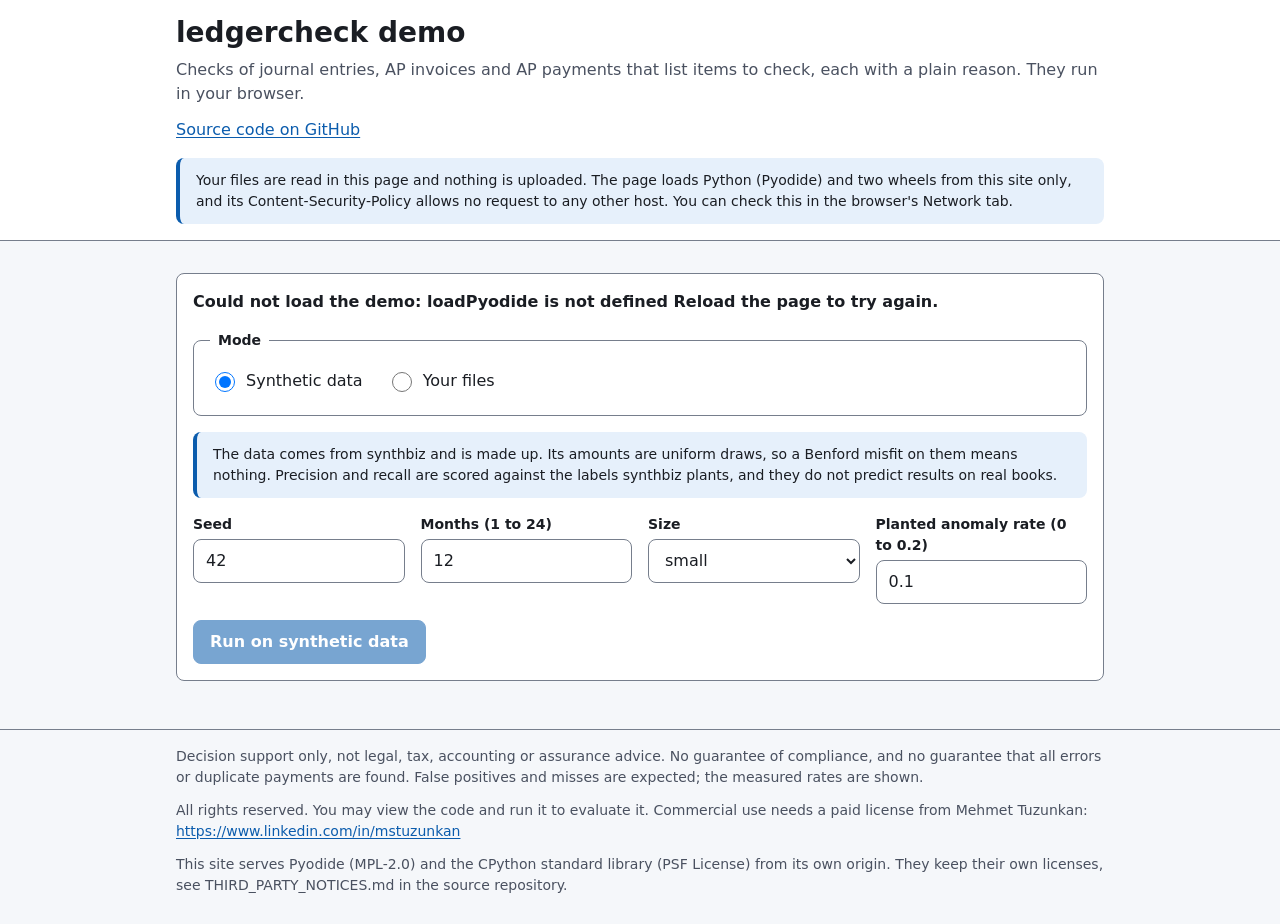
==== site/index.html @ 8fadab63 "Add the demo page and its browser test" ====
<!doctype html>
<html lang="en">
<head>
<meta charset="utf-8">
<meta http-equiv="Content-Security-Policy" content="default-src 'none'; script-src 'self' 'wasm-unsafe-eval' 'unsafe-eval'; connect-src 'self'; style-src 'self'; img-src 'self' data:; base-uri 'none'; form-action 'none'">
<meta name="viewport" content="width=device-width, initial-scale=1">
<meta name="theme-color" content="#f5f7fa" media="(prefers-color-scheme: light)">
<meta name="theme-color" content="#12151b" media="(prefers-color-scheme: dark)">
<title>ledgercheck demo</title>
<link rel="stylesheet" href="style.css">
</head>
<body>
<a class="skip" href="#main">Skip to main content</a>
<header>
<div>
<h1>ledgercheck demo</h1>
<p class="lead">Checks of journal entries, AP invoices and AP payments that list items to check, each with a plain reason. They run in your browser.</p>
<p><a href="https://github.com/mehmetsean/ledgercheck">Source code on GitHub</a></p>
<p class="note">Your files are read in this page and nothing is uploaded. The page loads Python (Pyodide) and two wheels from this site only, and its Content-Security-Policy allows no request to any other host. You can check this in the browser's Network tab.</p>
</div>
</header>
<main id="main">
<div class="card">
<p id="status" role="status" aria-live="polite">Loading the Python runtime. The first load downloads about 13 MB from this site.</p>
<fieldset class="modes">
<legend>Mode</legend>
<label class="choice"><input type="radio" name="mode" id="mode-synthetic" value="synthetic" checked> Synthetic data</label>
<label class="choice"><input type="radio" name="mode" id="mode-files" value="files"> Your files</label>
</fieldset>

<form id="synthetic-form">
<p class="note wide">The data comes from synthbiz and is made up. Its amounts are uniform draws, so a Benford misfit on them means nothing. Precision and recall are scored against the labels synthbiz plants, and they do not predict results on real books.</p>
<div class="field">
<label for="seed">Seed</label>
<input id="seed" name="seed" type="number" inputmode="numeric" autocomplete="off" min="0" step="1" value="42" required>
</div>
<div class="field">
<label for="months">Months (1 to 24)</label>
<input id="months" name="months" type="number" inputmode="numeric" autocomplete="off" min="1" max="24" step="1" value="12" required>
</div>
<div class="field">
<label for="size">Size</label>
<select id="size" name="size" autocomplete="off">
<option value="small">small</option>
<option value="medium">medium</option>
<option value="large">large</option>
</select>
</div>
<div class="field">
<label for="rate">Planted anomaly rate (0 to 0.2)</label>
<input id="rate" name="rate" type="number" inputmode="decimal" autocomplete="off" min="0" max="0.2" step="0.01" value="0.1" required>
</div>
<div class="buttons">
<button type="submit" id="run-synthetic" class="primary" disabled>Run on synthetic data</button>
</div>
</form>

<form id="files-form" hidden>
<p class="note wide">Choose CSV files, then say which file is which table and which column is which field. Files must be UTF-8 CSV with a header row. Large files can run out of memory in a browser tab, so the page stops at 150 MB in total. The command line has no such limit.</p>
<div class="field wide">
<label for="file-input">CSV files</label>
<input id="file-input" type="file" accept=".csv,text/csv" multiple>
</div>
<div class="field">
<label for="date-format">Date format</label>
<select id="date-format" autocomplete="off">
<option value="%Y-%m-%d">2025-03-31 (year-month-day)</option>
<option value="%m/%d/%Y">03/31/2025 (month/day/year)</option>
<option value="%d/%m/%Y">31/03/2025 (day/month/year)</option>
<option value="%d.%m.%Y">31.03.2025 (day.month.year)</option>
</select>
</div>
<div class="field">
<label for="amounts">Amounts are in</label>
<select id="amounts" autocomplete="off">
<option value="cents">cents (123456 is 1,234.56)</option>
<option value="dollars">dollars (1234.56)</option>
</select>
</div>
<div id="mapping" class="wide"></div>
<div class="buttons">
<button type="submit" id="run-files" class="primary" disabled>Run on my files</button>
</div>
</form>
</div>

<section id="results" hidden aria-labelledby="results-title">
<h2 id="results-title">Results</h2>
<p id="result-line"></p>
<ul id="summary" class="summary"></ul>
<div id="rules-box" hidden>
<h2>Precision and recall per rule</h2>
<p class="hint">Scored against the labels synthbiz plants. A flag on a row that is not labeled counts as a false alarm.</p>
<div id="rules"></div>
</div>
<h2>Benford first digit</h2>
<div id="benford"></div>
<h2>Items to check</h2>
<p>Every line is an item to check. It is not a finding of fraud or error. Wide tables scroll sideways inside their own box.</p>
<div class="filters">
<div class="field">
<label for="filter-rule">Rule</label>
<select id="filter-rule" autocomplete="off"></select>
</div>
<div class="field" id="filter-mark-box">
<label for="filter-mark">Mark</label>
<select id="filter-mark" autocomplete="off">
<option value="">all</option>
<option value="hit">hit</option>
<option value="false_alarm">false alarm</option>
<option value="miss">miss</option>
<option value="other_label">on another label</option>
<option value="not_scored">not scored</option>
</select>
</div>
</div>
<p id="items-note" class="hint" role="status"></p>
<div id="items"></div>
<p><a id="download" class="button-link" hidden download="items_to_check.csv">Download items_to_check.csv</a></p>
</section>
</main>
<footer>
<div>
<p>Decision support only, not legal, tax, accounting or assurance advice. No guarantee of compliance, and no guarantee that all errors or duplicate payments are found. False positives and misses are expected; the measured rates are shown.</p>
<p>All rights reserved. You may view the code and run it to evaluate it. Commercial use needs a paid license from Mehmet Tuzunkan: <a href="https://www.linkedin.com/in/mstuzunkan">https://www.linkedin.com/in/mstuzunkan</a></p>
<p>This site serves Pyodide (MPL-2.0) and the CPython standard library (PSF License) from its own origin. They keep their own licenses, see THIRD_PARTY_NOTICES.md in the source repository.</p>
</div>
</footer>
<script src="pyodide/pyodide.js"></script>
<script src="app.js"></script>
</body>
</html>
---- site/style.css ----
:root {
  color-scheme: light dark;
  --color-bg: #f5f7fa;
  --color-surface: #ffffff;
  --color-text: #1a1d23;
  --color-muted: #4a5160;
  --color-border: #767e8c;
  --color-accent: #0b5cad;
  --color-accent-text: #ffffff;
  --color-accent-soft: #e6f0fb;
  --color-pass: #14663a;
  --color-fail: #a61b1b;
  --color-bar: #0b5cad;
  --color-focus: #0b5cad;
  --space-1: 0.25rem;
  --space-2: 0.5rem;
  --space-3: 0.75rem;
  --space-4: 1rem;
  --space-5: 1.5rem;
  --space-6: 2rem;
  --radius: 0.5rem;
  --control-height: 2.75rem;
  --text-sm: 0.875rem;
  --text-base: 1rem;
  --text-lg: 1.25rem;
  --text-xl: 1.75rem;
  --font-sans: system-ui, -apple-system, "Segoe UI", Roboto, sans-serif;
  --font-mono: ui-monospace, "SF Mono", Menlo, Consolas, monospace;
  --focus-ring: 0 0 0 3px var(--color-bg), 0 0 0 5px var(--color-focus);
}

@media (prefers-color-scheme: dark) {
  :root {
    --color-bg: #12151b;
    --color-surface: #1b1f27;
    --color-text: #e8eaee;
    --color-muted: #aab1bf;
    --color-border: #7d8594;
    --color-accent: #7db4f0;
    --color-accent-text: #0b1220;
    --color-accent-soft: #1d2a3b;
    --color-pass: #6fd49a;
    --color-fail: #ff9b9b;
    --color-bar: #7db4f0;
    --color-focus: #9cc8f5;
  }
}

*, *::before, *::after { box-sizing: border-box; }

body {
  margin: 0;
  font-family: var(--font-sans);
  font-size: var(--text-base);
  line-height: 1.5;
  color: var(--color-text);
  background: var(--color-bg);
  -webkit-tap-highlight-color: transparent;
}

main, header > div, footer > div {
  max-width: 60rem;
  margin: 0 auto;
  padding: var(--space-4);
}

header {
  background: var(--color-surface);
  border-bottom: 1px solid var(--color-border);
}

h1 { font-size: var(--text-xl); line-height: 1.2; margin: 0 0 var(--space-2); text-wrap: balance; }
h2 { font-size: var(--text-lg); margin: var(--space-5) 0 var(--space-3); text-wrap: balance; }
p { margin: 0 0 var(--space-3); }

a { color: var(--color-accent); text-underline-offset: 0.15em; }
a:hover { text-decoration-thickness: 2px; }

.lead { color: var(--color-muted); margin-bottom: var(--space-3); }

.note {
  background: var(--color-accent-soft);
  border-left: 4px solid var(--color-accent);
  border-radius: var(--radius);
  padding: var(--space-3) var(--space-4);
  font-size: var(--text-sm);
  margin: var(--space-4) 0 0;
}

:focus-visible {
  outline: 2px solid transparent;
  box-shadow: var(--focus-ring);
}

.card {
  background: var(--color-surface);
  border: 1px solid var(--color-border);
  border-radius: var(--radius);
  padding: var(--space-4);
  margin-top: var(--space-4);
}

form { display: grid; grid-template-columns: 1fr; gap: var(--space-4); margin-top: var(--space-4); }
@media (min-width: 40rem) {
  #synthetic-form { grid-template-columns: repeat(4, 1fr); }
  #files-form { grid-template-columns: repeat(2, 1fr); }
  .buttons, .wide { grid-column: 1 / -1; }
}
form[hidden] { display: none; }
.wide { margin: 0; }
.note.wide { margin: 0; }

.field { display: flex; flex-direction: column; gap: var(--space-1); min-width: 0; }
label { font-weight: 600; font-size: var(--text-sm); }

input, select, button {
  font: inherit;
  min-height: var(--control-height);
  border-radius: var(--radius);
  touch-action: manipulation;
}
input, select {
  width: 100%;
  padding: 0 var(--space-3);
  color: var(--color-text);
  background-color: var(--color-surface);
  border: 1px solid var(--color-border);
}
input:hover, select:hover { border-color: var(--color-muted); }

.buttons { display: flex; flex-wrap: wrap; gap: var(--space-3); }
button {
  padding: 0 var(--space-4);
  cursor: pointer;
  font-weight: 600;
  border: 1px solid var(--color-accent);
  transition: background-color 0.15s, border-color 0.15s;
}
button.primary { background: var(--color-accent); color: var(--color-accent-text); }
button.primary:hover:not(:disabled) { filter: brightness(1.1); }
button.secondary { background: transparent; color: var(--color-accent); }
button.secondary:hover:not(:disabled) { background: var(--color-accent-soft); }
button:disabled { cursor: not-allowed; opacity: 0.55; }
@media (max-width: 39.99rem) {
  .buttons button { flex: 1 1 100%; }
}

#status { font-weight: 600; margin: 0 0 var(--space-4); }
fieldset { border: 1px solid var(--color-border); border-radius: var(--radius); margin: 0; padding: var(--space-2) var(--space-4) var(--space-3); display: flex; flex-wrap: wrap; gap: var(--space-5); }
legend { font-weight: 600; font-size: var(--text-sm); padding: 0 var(--space-2); }
.choice { display: flex; align-items: center; gap: var(--space-2); font-weight: 400; font-size: var(--text-base); min-height: var(--control-height); }
.choice input { width: 1.25rem; min-height: 1.25rem; height: 1.25rem; padding: 0; }
input[type="file"] { padding: var(--space-2) var(--space-3); height: auto; }
.filters { display: flex; flex-wrap: wrap; gap: var(--space-4); margin-bottom: var(--space-3); }
.filters .field { min-width: 12rem; }
.button-link {
  display: inline-flex; align-items: center; min-height: var(--control-height);
  padding: 0 var(--space-4); border: 1px solid var(--color-accent); border-radius: var(--radius);
  font-weight: 600; text-decoration: none;
}
.button-link:hover { background: var(--color-accent-soft); }
.button-link[hidden] { display: none; }
.table-map { border: 1px solid var(--color-border); border-radius: var(--radius); padding: var(--space-3) var(--space-4); margin: 0 0 var(--space-3); display: grid; grid-template-columns: 1fr; gap: var(--space-3); }
@media (min-width: 40rem) {
  .table-map { grid-template-columns: repeat(2, 1fr); }
  .table-map legend, .table-map .field.first { grid-column: 1 / -1; }
}

.summary {
  display: grid;
  grid-template-columns: repeat(2, 1fr);
  gap: var(--space-3);
  list-style: none;
  padding: 0;
  margin: 0;
}
@media (min-width: 40rem) {
  .summary { grid-template-columns: repeat(4, 1fr); }
}
.summary li {
  background: var(--color-surface);
  border: 1px solid var(--color-border);
  border-radius: var(--radius);
  padding: var(--space-3) var(--space-4);
}
.summary .value {
  display: block;
  font-size: var(--text-xl);
  font-weight: 700;
  line-height: 1.2;
  font-variant-numeric: tabular-nums;
}
.summary .label { font-size: var(--text-sm); color: var(--color-muted); }

.chart { display: block; width: 100%; max-width: 30rem; height: auto; margin: 0 0 var(--space-3); }
.chart .bar { fill: var(--color-bar); }
.chart .expected { stroke: var(--color-text); stroke-width: 2; }
.chart .axis { stroke: var(--color-border); stroke-width: 1; }
.chart text { fill: var(--color-text); font-family: var(--font-sans); font-size: 12px; }

#checks { list-style: none; padding: 0; margin: 0; display: grid; gap: var(--space-2); }
#checks li {
  background: var(--color-surface);
  border: 1px solid var(--color-border);
  border-radius: var(--radius);
  padding: var(--space-2) var(--space-3);
  overflow-wrap: anywhere;
}
.mark { font-weight: 700; font-family: var(--font-mono); margin-right: var(--space-2); }
.pass { color: var(--color-pass); }
.fail { color: var(--color-fail); text-decoration: underline; }
.status-line { font-weight: 600; overflow-wrap: anywhere; margin: var(--space-5) 0 var(--space-2); }
.mark-hit { font-weight: 700; color: var(--color-pass); }
.mark-false_alarm, .mark-miss { font-weight: 700; color: var(--color-fail); }
.msg { font-size: var(--text-sm); color: var(--color-muted); }

.scroll {
  overflow-x: auto;
  max-width: 100%;
  margin-bottom: var(--space-4);
  border: 1px solid var(--color-border);
  border-radius: var(--radius);
  background: var(--color-surface);
}
.scroll {
  scrollbar-width: auto;
  scrollbar-color: var(--color-muted) var(--color-accent-soft);
}
.table-box { min-width: 0; max-width: 100%; }
.hint { font-size: var(--text-sm); color: var(--color-muted); margin: 0 0 var(--space-1); }
.hint[hidden] { display: none; }
.scroll:focus-visible { box-shadow: var(--focus-ring); }
table { border-collapse: collapse; font-size: 0.8125rem; width: 100%; }
th, td {
  border-bottom: 1px solid var(--color-border);
  padding: var(--space-1) var(--space-3);
  text-align: left;
  white-space: nowrap;
  font-variant-numeric: tabular-nums;
}
td.num, th.num { text-align: right; }
td.wrap, td.long { white-space: normal; overflow-wrap: anywhere; min-width: 12rem; max-width: 20rem; }
td.long { min-width: 16rem; }
details summary { cursor: pointer; }
details[open] summary { font-weight: 600; margin-bottom: var(--space-1); }
details p { margin: 0; }
th { background: var(--color-accent-soft); }
td.reason { white-space: normal; min-width: 18rem; max-width: 32rem; }
caption { text-align: left; font-weight: 600; padding: var(--space-2) var(--space-3); }

footer {
  margin-top: var(--space-6);
  border-top: 1px solid var(--color-border);
  font-size: var(--text-sm);
  color: var(--color-muted);
  overflow-wrap: anywhere;
}

@media (prefers-reduced-motion: reduce) {
  * { transition: none !important; }
}

.skip {
  position: absolute;
  left: var(--space-2);
  top: -4rem;
  background: var(--color-accent);
  color: var(--color-accent-text);
  padding: var(--space-2) var(--space-3);
  border-radius: var(--radius);
}
.skip:focus { top: var(--space-2); }
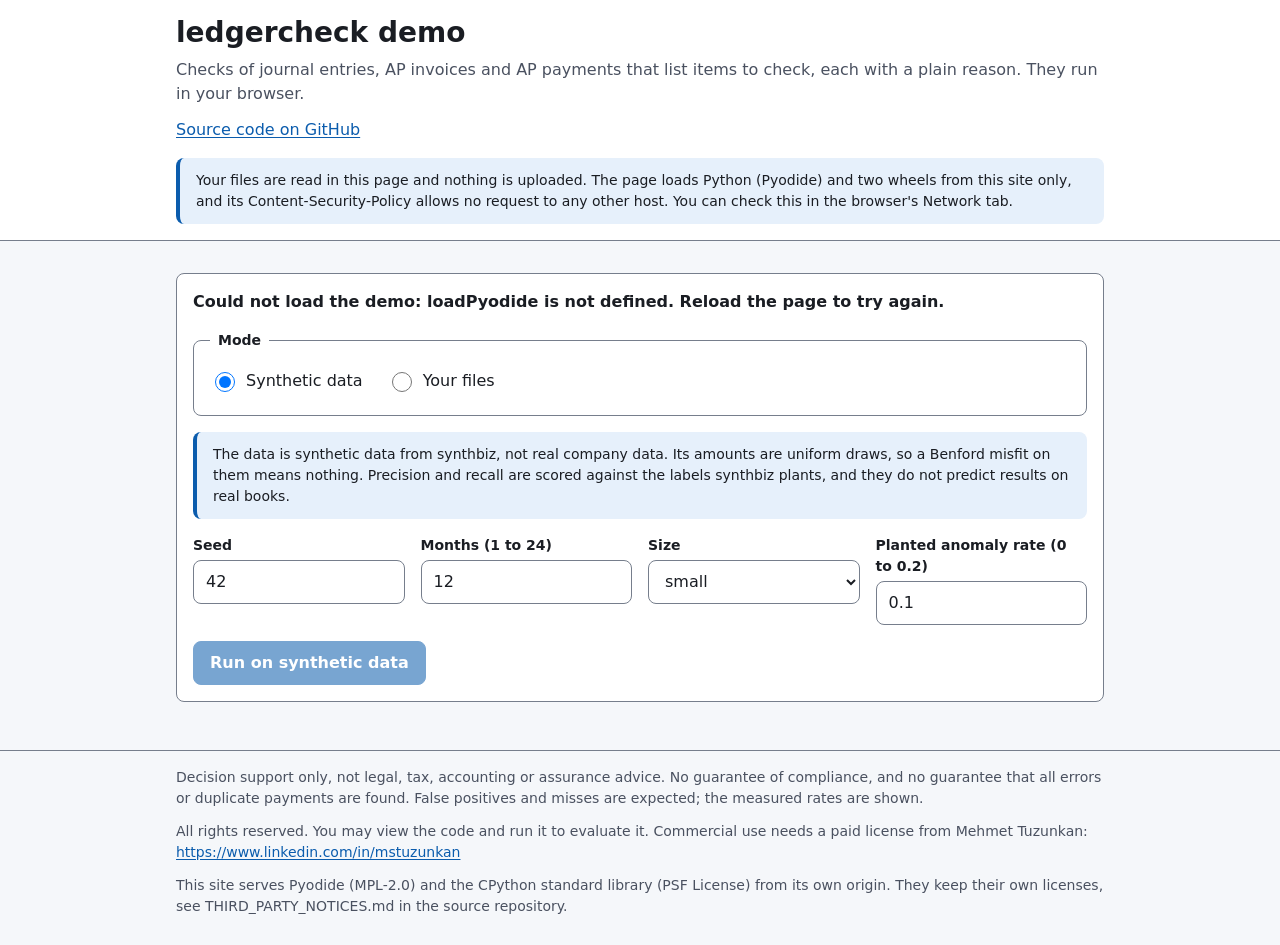
==== commit 50fe17cc: "Harden the demo page, clean the styles, widen the browser test" ====
--- a/site/index.html
+++ b/site/index.html
@@ -29,7 +29,7 @@
 </fieldset>
 
 <form id="synthetic-form">
-<p class="note wide">The data comes from synthbiz and is made up. Its amounts are uniform draws, so a Benford misfit on them means nothing. Precision and recall are scored against the labels synthbiz plants, and they do not predict results on real books.</p>
+<p class="note wide">The data is synthetic data from synthbiz, not real company data. Its amounts are uniform draws, so a Benford misfit on them means nothing. Precision and recall are scored against the labels synthbiz plants, and they do not predict results on real books.</p>
 <div class="field">
 <label for="seed">Seed</label>
 <input id="seed" name="seed" type="number" inputmode="numeric" autocomplete="off" min="0" step="1" value="42" required>
@@ -116,6 +116,7 @@
 </div>
 <p id="items-note" class="hint" role="status"></p>
 <div id="items"></div>
+<p><button type="button" id="clear-results" class="secondary">Clear results</button></p>
 <p><a id="download" class="button-link" hidden download="items_to_check.csv">Download items_to_check.csv</a></p>
 </section>
 </main>
--- a/site/style.css
+++ b/site/style.css
@@ -198,21 +198,9 @@
 .chart .axis { stroke: var(--color-border); stroke-width: 1; }
 .chart text { fill: var(--color-text); font-family: var(--font-sans); font-size: 12px; }
 
-#checks { list-style: none; padding: 0; margin: 0; display: grid; gap: var(--space-2); }
-#checks li {
-  background: var(--color-surface);
-  border: 1px solid var(--color-border);
-  border-radius: var(--radius);
-  padding: var(--space-2) var(--space-3);
-  overflow-wrap: anywhere;
-}
-.mark { font-weight: 700; font-family: var(--font-mono); margin-right: var(--space-2); }
-.pass { color: var(--color-pass); }
-.fail { color: var(--color-fail); text-decoration: underline; }
 .status-line { font-weight: 600; overflow-wrap: anywhere; margin: var(--space-5) 0 var(--space-2); }
 .mark-hit { font-weight: 700; color: var(--color-pass); }
 .mark-false_alarm, .mark-miss { font-weight: 700; color: var(--color-fail); }
-.msg { font-size: var(--text-sm); color: var(--color-muted); }
 
 .scroll {
   overflow-x: auto;
@@ -226,7 +214,6 @@
   scrollbar-width: auto;
   scrollbar-color: var(--color-muted) var(--color-accent-soft);
 }
-.table-box { min-width: 0; max-width: 100%; }
 .hint { font-size: var(--text-sm); color: var(--color-muted); margin: 0 0 var(--space-1); }
 .hint[hidden] { display: none; }
 .scroll:focus-visible { box-shadow: var(--focus-ring); }
@@ -239,11 +226,6 @@
   font-variant-numeric: tabular-nums;
 }
 td.num, th.num { text-align: right; }
-td.wrap, td.long { white-space: normal; overflow-wrap: anywhere; min-width: 12rem; max-width: 20rem; }
-td.long { min-width: 16rem; }
-details summary { cursor: pointer; }
-details[open] summary { font-weight: 600; margin-bottom: var(--space-1); }
-details p { margin: 0; }
 th { background: var(--color-accent-soft); }
 td.reason { white-space: normal; min-width: 18rem; max-width: 32rem; }
 caption { text-align: left; font-weight: 600; padding: var(--space-2) var(--space-3); }
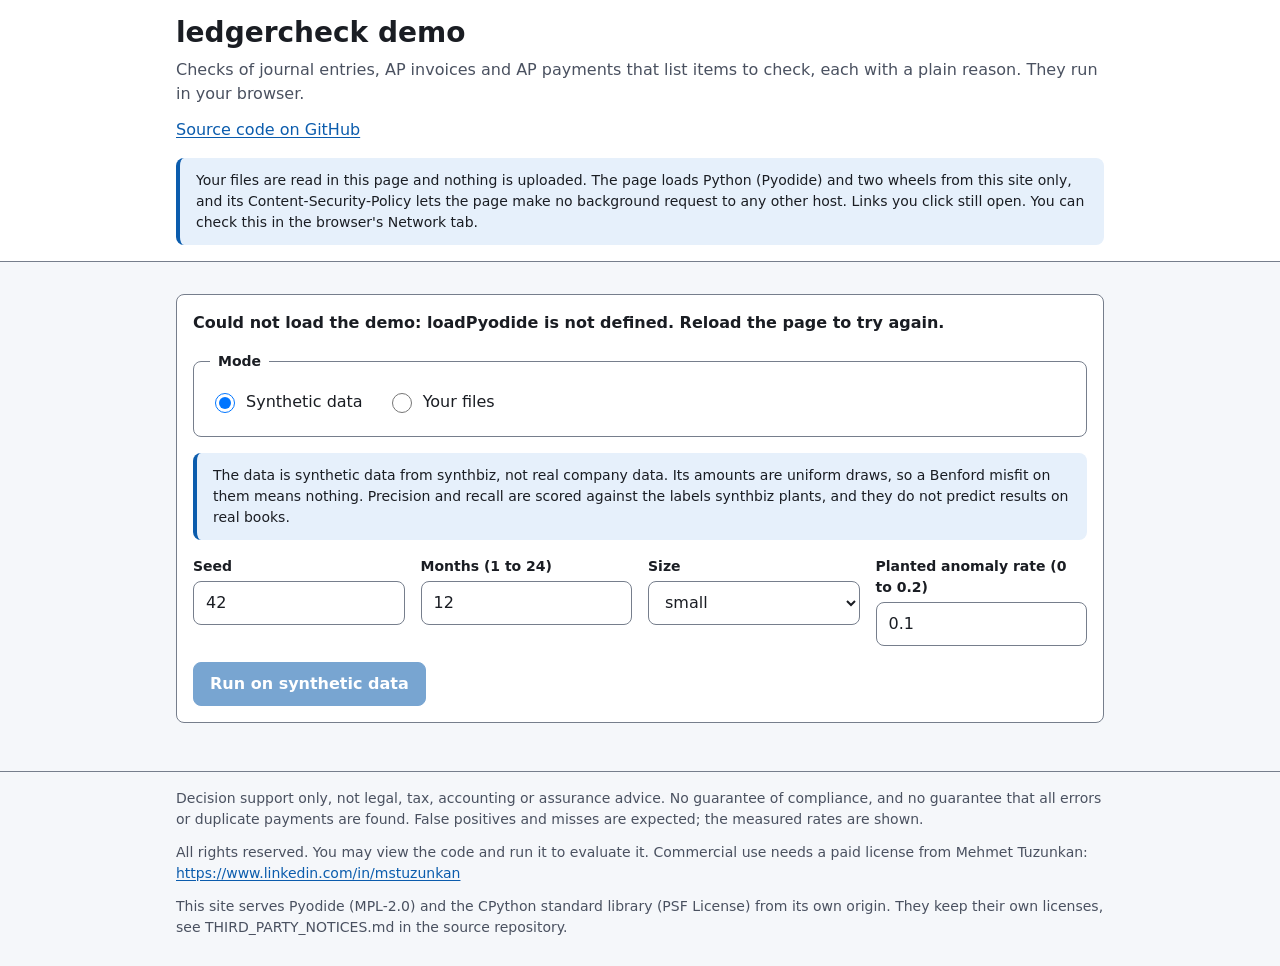
==== commit 82ec3e45: "Fix the demo docs wording and the CSP notes" ====
--- a/site/index.html
+++ b/site/index.html
@@ -16,7 +16,7 @@
 <h1>ledgercheck demo</h1>
 <p class="lead">Checks of journal entries, AP invoices and AP payments that list items to check, each with a plain reason. They run in your browser.</p>
 <p><a href="https://github.com/mehmetsean/ledgercheck">Source code on GitHub</a></p>
-<p class="note">Your files are read in this page and nothing is uploaded. The page loads Python (Pyodide) and two wheels from this site only, and its Content-Security-Policy allows no request to any other host. You can check this in the browser's Network tab.</p>
+<p class="note">Your files are read in this page and nothing is uploaded. The page loads Python (Pyodide) and two wheels from this site only, and its Content-Security-Policy lets the page make no background request to any other host. Links you click still open. You can check this in the browser's Network tab.</p>
 </div>
 </header>
 <main id="main">
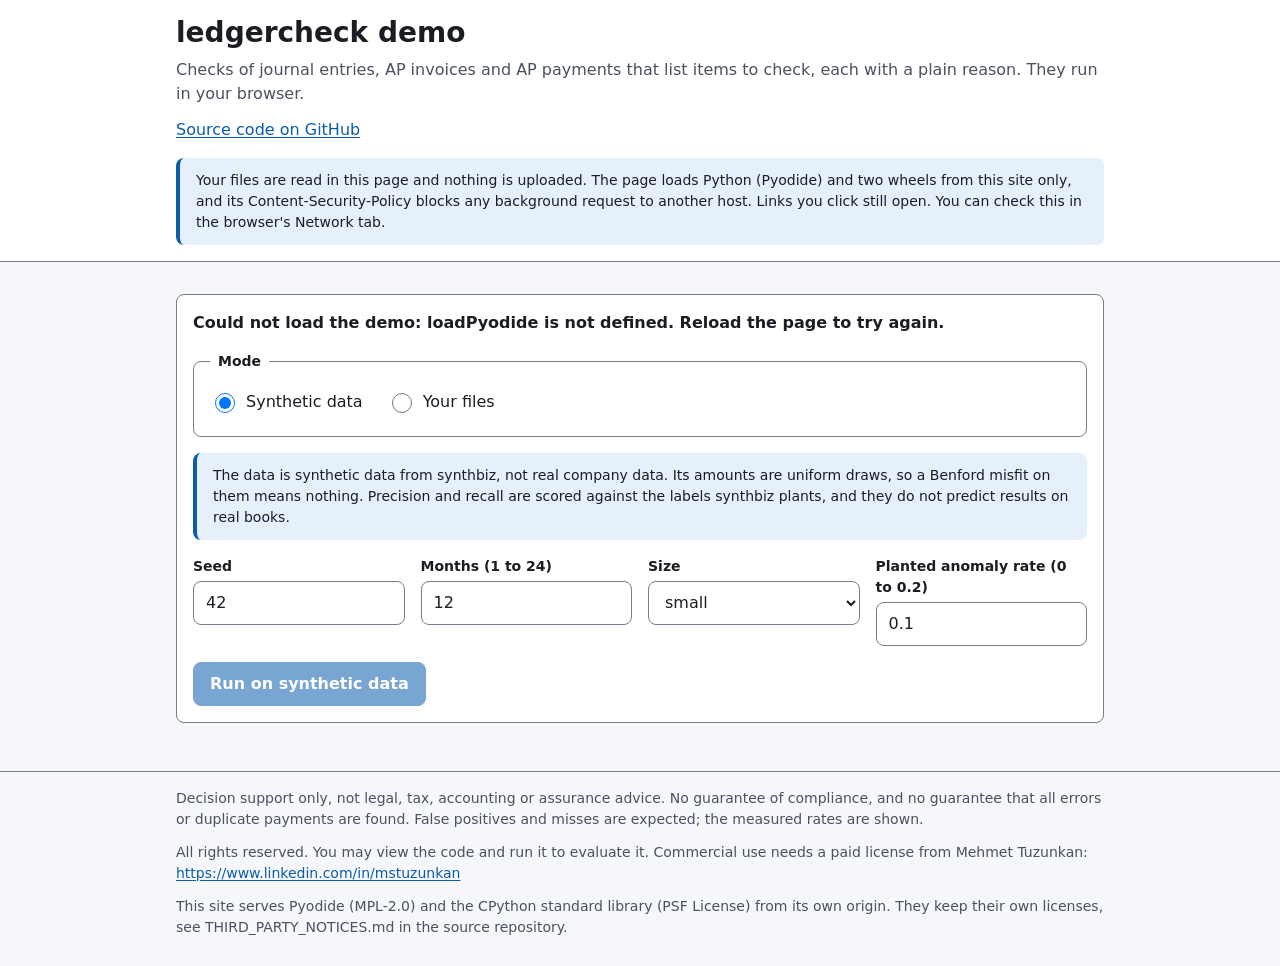
==== commit fdbc59dd: "Apply round 3 review fixes to the demo" ====
--- a/site/index.html
+++ b/site/index.html
@@ -16,7 +16,7 @@
 <h1>ledgercheck demo</h1>
 <p class="lead">Checks of journal entries, AP invoices and AP payments that list items to check, each with a plain reason. They run in your browser.</p>
 <p><a href="https://github.com/mehmetsean/ledgercheck">Source code on GitHub</a></p>
-<p class="note">Your files are read in this page and nothing is uploaded. The page loads Python (Pyodide) and two wheels from this site only, and its Content-Security-Policy lets the page make no background request to any other host. Links you click still open. You can check this in the browser's Network tab.</p>
+<p class="note">Your files are read in this page and nothing is uploaded. The page loads Python (Pyodide) and two wheels from this site only, and its Content-Security-Policy blocks any background request to another host. Links you click still open. You can check this in the browser's Network tab.</p>
 </div>
 </header>
 <main id="main">
